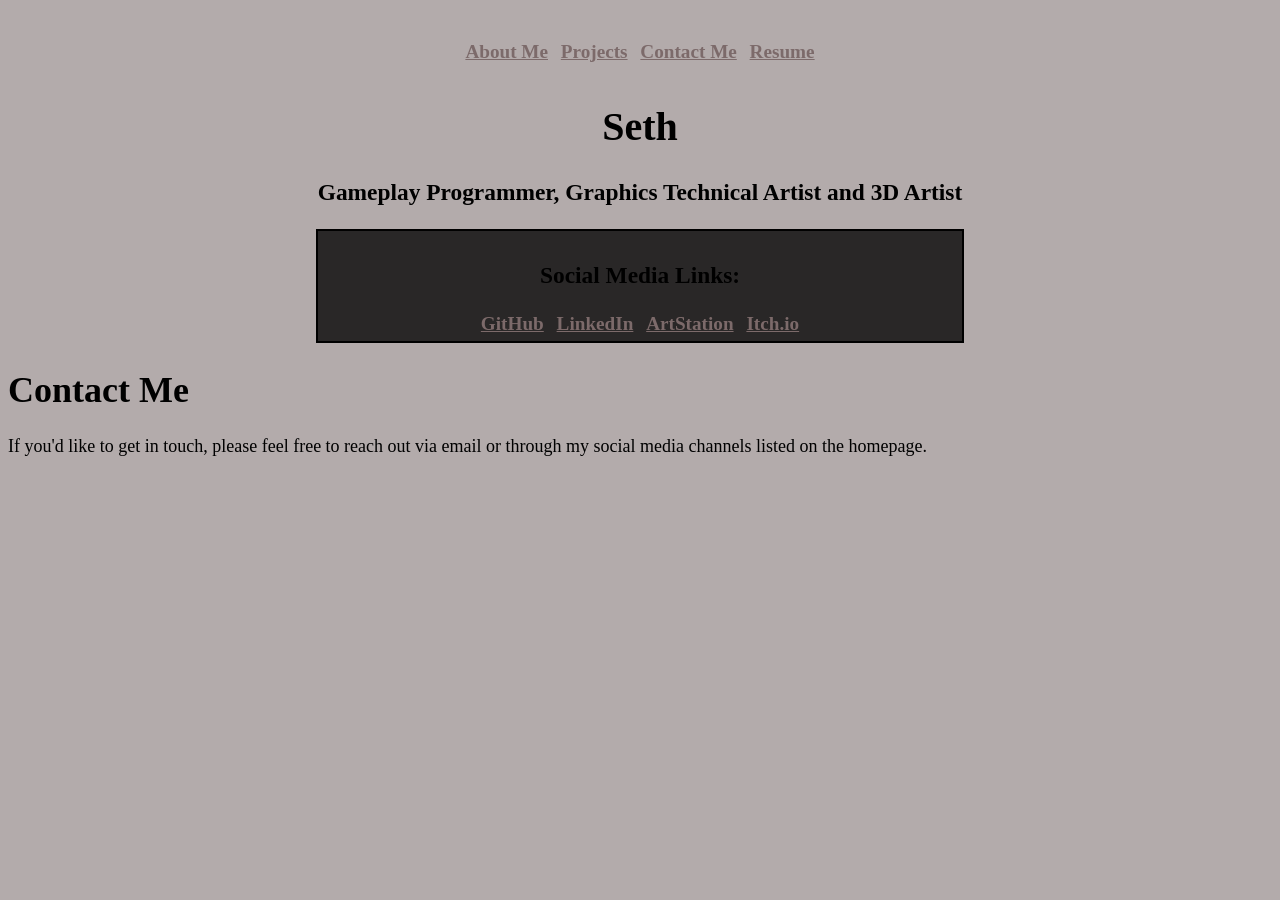
==== ContactPage.html @ 7e33dfeb "Start working on portfolio" ====
<!DOCTYPE html>
<html lang="en">
<head>
    <meta charset="UTF-8">
    <meta name="viewport" content="width=device-width, initial-scale=1.0">
    <title>Contact Page</title>

    <!-- Injecting CSS Code -->
    <link rel="stylesheet" href="HomePage.css">

</head>
<body>

     <header>

        <!-- Page Links -->
        <div class="PageLinks">
            <nav>
                <ul>
                    
                    <li><a href="HomePage.html">About Me</a></li>
                    <li><a href="PortfolioPage.html">Projects</a></li>
                    <li><a href="ContactPage.html">Contact Me</a></li>     
                    <li><a href="ResumePage.html">Resume</a></li> 
                    
                </ul>
            </nav>
        </div>

        <div class="AboutMyself">
            <h1>Seth</h1>
            <h3>Gameplay Programmer, Graphics Technical Artist and 3D Artist</h3>
            <!-- <p>This is the homepage of Seth's portfolio. Here you can find information about Seth's projects, skills, and contact details.</p> -->
        </div>

        <!-- Social Media Links -->
        <div class="SocialMediaLinks">
            <h3>Social Media Links:</h3>

            <nav>
                <ul>
                    
                    <li><a href="https://github.com/StrayGarden">GitHub</a></li>
                    <li><a href="https://www.linkedin.com/in/seth-kolb-27b193295/">LinkedIn</a></li>
                    <li><a href="https://www.artstation.com/strayife">ArtStation</a></li>
                    <li><a href="https://strayife.itch.io">Itch.io</a></li>
                    
                </ul>
            </nav>
        </div>


        

    </header>
    

    <div class="ContactIntro">
        
        <h1>Contact Me</h1>
        <p>If you'd like to get in touch, please feel free to reach out via email or through my social media channels listed on the homepage.</p>

    </div>


    
</body>
</html>
---- HomePage.css ----
/*  */


/* Media Queries */
@media (prefers-color-scheme: dark)
{


    header, body
    {
        background-color:  rgb(49, 47, 47);

        color: antiquewhite;
    }   


}

@media (prefers-color-scheme: light)
{


    header, body
    {
        background-color: rgb(179, 171, 171);

        color: rgb(0, 0, 0);
    }   


}


/*  */
/* Header Stuff */
/*  */


html
{

  /* creates a scrollbar when content overflows */
    overflow: scroll;
    overflow-x: hidden;

}

header
{
  
    font-size: min(20px, 2vw);
    font-weight: bold;
    margin-bottom: min(35px, 2vw);
    text-align: center;

    
    /* color: rgb(0, 0, 0); */
}




.PageLinks nav
{

    margin-bottom: min(30px, 2vw);
    /* padding: min(2px, 0.5vw); */
    

}


    
nav ul
{
  
    list-style-type: none;
    padding: 0;
    margin: 0;
    display: flex;
    justify-content: space-around;
    text-align: left;
    direction: ltr;
    font-size: min(20px, 1.5vw);

}

/* unvisited link */
a:link 
{
  color: rgb(124, 106, 106);
}

/* visited link */
a:visited 
{
  color: purple;
}

/* mouse over link */
a:hover 
{
  color: blue;
}

/* selected link */
a:active 
{
  color: green;
}


/* Custom Header */

.PageLinks ul
{

  
    display: flex;
    justify-content: center;
    align-items: center;
    list-style: none;
    margin: min(40px, 5%);
    padding: min(0px, 0.5vw);
    gap: min(24px, 1vw);
    

     
    /* text-align: center; */

    /* display: table; */

   


}

.AboutMyself
{
    margin: 0;
    margin-top: 20px;
    padding: 0;
    text-align: center;

}



/* .SocialMediaLinks
{
    margin: min(40px, 5%);
    padding: 0;
    text-align: center;

} */

.SocialMediaLinks 
{

    
    margin: min(15px, 2vw);
    margin-block: min(15px, 2vw);
    margin-inline: auto;

    border: 2px solid rgb(0, 0, 0);

    width: clamp(300px, 50%, 850px);
    height: clamp(120px, 20%, 180px);

    padding: min(6px, 0.5vw);
    text-align: center;
    background-color: rgb(41, 39, 39);

    

    
}

.SocialMediaLinks h2
{
    margin: 0;
    padding: 0;
    font-size: min(22px, 2vw);

}

.SocialMediaLinks ul
{
  
    display: flex;
    justify-content: center;
    align-items: center;
    list-style: none;
    padding: 0;
    text-align: center;
    gap: min(50px, 1vw);

}




/*  */
/* Custom Body Stuff */
/*  */

body 
{

    margin-top: min(35px, 2vw);
    font-size: min(18px, 1.5vw);
    line-height: 1.2;
    
}

body h2
{
    margin-top: min(30px, 2vw);
    margin-bottom: min(15px, 1.5vw);
    font-size: min(24px, 2.5vw);

}


.MoreAboutMe, .SoftwareDevelopmentExperience, .GameDesignExperience, .ProgrammingExperience, .ArtExperience
{

    /* box background and border */
    border: 2px solid rgb(0, 0, 0);
    background-color: rgb(41, 39, 39);

    width: clamp(500px, 50%, 1200px);
    height: clamp(140px, 20%, 195px);

    margin: min(20px, 2vw);
    padding: min(10px, 1vw);

}
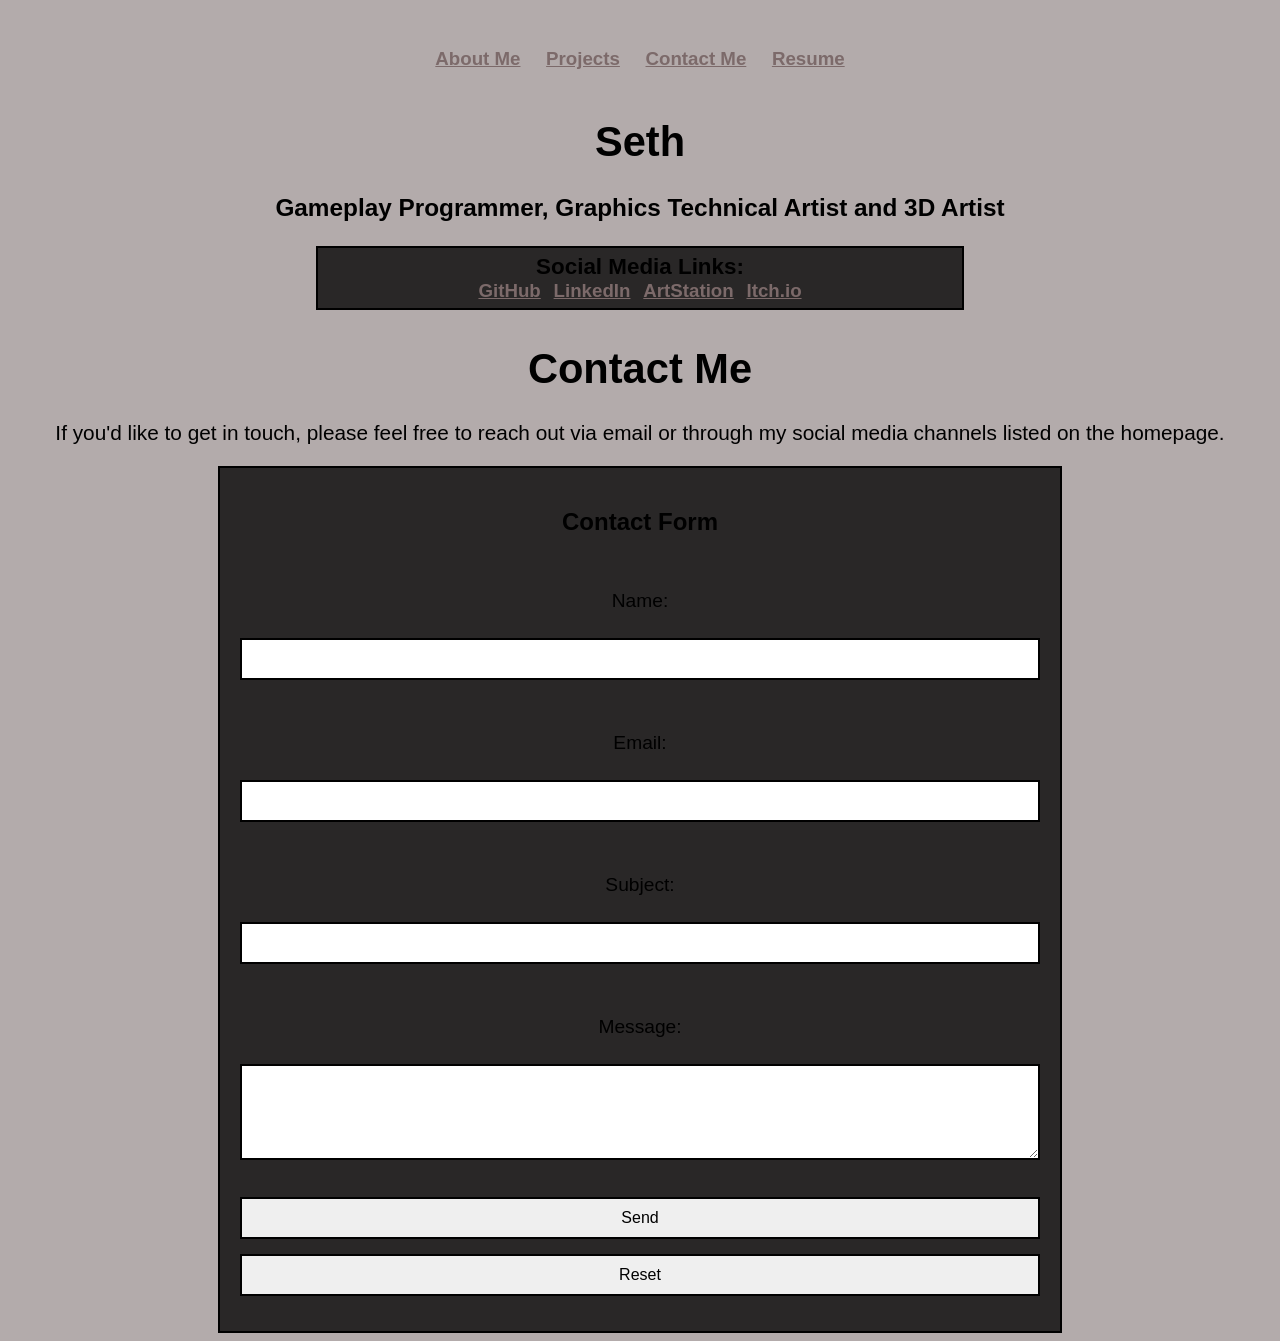
==== commit 5905168e: "Working on index CSS and Other Pages" ====
--- a/ContactPage.html
+++ b/ContactPage.html
@@ -6,7 +6,9 @@
     <title>Contact Page</title>
 
     <!-- Injecting CSS Code -->
-    <link rel="stylesheet" href="HomePage.css">
+
+    <link rel="stylesheet" href="header.css">
+    <link rel="stylesheet" href="ContactPage.css">
 
 </head>
 <body>
@@ -18,7 +20,7 @@
             <nav>
                 <ul>
                     
-                    <li><a href="HomePage.html">About Me</a></li>
+                    <li><a href="index.html">About Me</a></li>
                     <li><a href="PortfolioPage.html">Projects</a></li>
                     <li><a href="ContactPage.html">Contact Me</a></li>     
                     <li><a href="ResumePage.html">Resume</a></li> 
@@ -63,6 +65,33 @@
     </div>
 
 
+    <!-- Contact Form -->
+    <div class="ContactForm">
+        
+        <h2>Contact Form</h2>
+        <form action="mailto:your-email@example.com" method="post" enctype="text/plain">
+
+            <label for="name"> <p>Name:</p></label><br>
+            <input type="text" id="name" name="name" required><br><br>
+
+            <label for="email"><p>Email:</p></label><br>
+            <input type="email" id="email" name="email" required><br><br>
+
+            <label for="subject"><p>Subject:</p></label><br>
+            <input type="text" id="subject" name="subject" required><br><br>
+
+            <label for="message"><p>Message:</p></label><br>
+            <textarea id="message" name="message" rows="4" required></textarea><br><br>
+
+
+            <input type="submit" value="Send">
+            <input type="reset" value="Reset">
+
+        
+
+    </div>
+
+
     
 </body>
 </html>
--- a/header.css
+++ b/header.css
@@ -0,0 +1,200 @@
+
+
+/*  */
+/* Media Queries for Light and Dark Mode */
+/*  */
+@media (prefers-color-scheme: dark)
+{
+
+
+    header, body
+    {
+        background-color:  rgb(49, 47, 47);
+
+        color: antiquewhite;
+    }   
+
+
+}
+
+@media (prefers-color-scheme: light)
+{
+
+
+    header, body
+    {
+        background-color: rgb(179, 171, 171);
+
+        color: rgb(0, 0, 0);
+    }   
+
+
+}
+
+
+
+
+
+
+
+
+/*  */
+/* Header Stuff */
+/*  */
+
+
+html
+{
+
+  /* creates a scrollbar when content overflows */
+    overflow: scroll;
+    overflow-x: hidden;
+
+}
+
+header
+{
+  
+    font-size: min(1.3rem, 4vw);
+    font-weight: bold;
+    margin-bottom: min(35px, 3vw);
+    text-align: center;
+
+    height: min(2em, 80%, 2.5vw);
+
+    
+    /* color: rgb(0, 0, 0); */
+}
+
+
+
+
+.PageLinks nav
+{
+
+    margin-bottom: min(30px, 2vw);
+    /* padding: min(2px, 0.5vw); */
+    
+
+}
+
+
+    
+nav ul
+{
+  
+    list-style-type: none;
+    padding: 0;
+    margin: 0;
+    display: flex;
+    justify-content: space-around;
+    text-align: left;
+    direction: ltr;
+    font-size: min(2.4em, 90%, 4.8vw);
+
+}
+
+/* unvisited link */
+a:link 
+{
+  color: rgb(124, 106, 106);
+}
+
+/* visited link */
+a:visited 
+{
+  color: purple;
+}
+
+/* mouse over link */
+a:hover 
+{
+  color: blue;
+}
+
+/* selected link */
+a:active 
+{
+  color: green;
+}
+
+
+/* Custom Header */
+
+.PageLinks ul
+{
+
+  
+    display: flex;
+    justify-content: center;
+    align-items: center;
+    list-style: none;
+    margin: min(3rem, 5%);
+    padding: min(0px, 0.5vw);
+    gap: min(3rem, 2vw);
+    
+
+     
+    /* text-align: center; */
+
+    /* display: table; */
+
+   
+
+
+}
+
+.AboutMyself
+{
+    margin: 0;
+    margin-top: 20px;
+    padding: 0;
+    text-align: center;
+
+}
+
+
+.SocialMediaLinks 
+{
+
+    
+    margin: min(15px, 2vw);
+    margin-block: min(15px, 2vw);
+    margin-inline: auto;
+
+    
+
+    width: clamp(370px, 50%, 850px);
+    height: clamp(120px, 20%, 180px);
+
+    padding: min(6px, 0.5vw);
+    text-align: center;
+
+    border: 2px solid rgb(0, 0, 0);
+    background-color: rgb(41, 39, 39);
+
+    
+
+    
+}
+
+.SocialMediaLinks h3
+{
+    margin: 0;
+    padding: 0;
+    font-size: min(1.4rem, 2.6vw);
+
+}
+
+.SocialMediaLinks ul
+{
+  
+    display: flex;
+    justify-content: center;
+    align-items: center;
+    list-style: none;
+    padding: 0;
+    text-align: center;
+    gap: min(50px, 1vw);
+
+}
--- a/ContactPage.css
+++ b/ContactPage.css
@@ -0,0 +1,58 @@
+
+
+body
+{
+    font-family: 'Gill Sans', 'Gill Sans MT', Calibri, 'Trebuchet MS', sans-serif;
+}
+
+
+.ContactIntro 
+{
+    text-align: center;
+    margin-bottom: 20px;
+    font-size: min(1.3rem, 2vw);
+}
+
+.ContactForm 
+{
+    display: flex;
+    flex-direction: column;
+    max-width: 800px;
+    text-align: center;
+    margin: auto;
+
+
+    border: 2px solid rgb(0, 0, 0);
+    background-color: rgb(41, 39, 39);
+
+    padding: min(20px, 2vw);
+
+
+    gap: min(15px, 2vw);
+}
+
+.ContactForm  p
+{
+    font-size: min(1.2rem, 2vw);
+    margin-bottom: min(8px, 1.5vw);
+}
+
+.ContactForm input, .ContactForm textarea 
+{
+    width: 100%;
+    padding: min(10px, 1.5vw);
+    margin-bottom: min(15px, 2vw);
+    border: 2px solid rgb(0, 0, 0);
+    font-size: min(1rem, 1.8vw);
+    font-family: Arial, sans-serif;
+    box-sizing: border-box;
+}
+.ContactForm button 
+{
+    padding: min(10px, 1.5vw) min(20px, 2vw);
+    background-color: rgb(70, 130, 180);
+    color: white;
+    border: none;
+    font-size: min(1.2rem, 2vw);
+    cursor: pointer;
+}
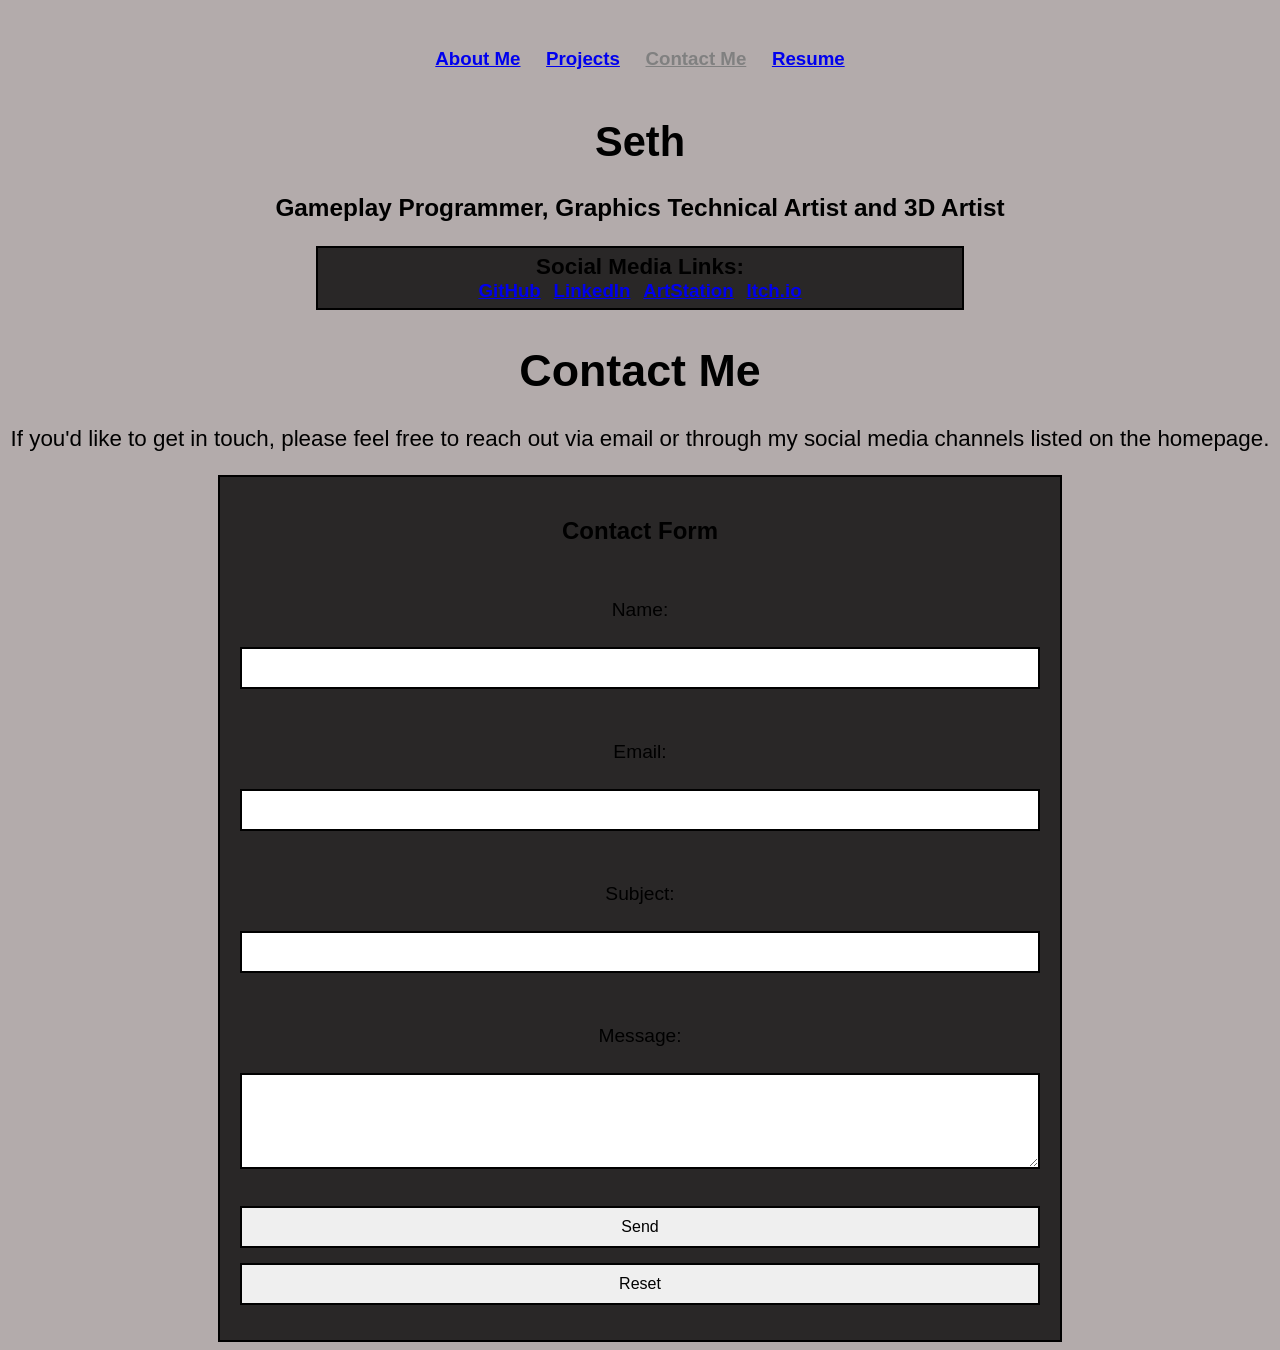
==== commit c68bcdb1: "Working with Javascript" ====
--- a/ContactPage.html
+++ b/ContactPage.html
@@ -13,42 +13,20 @@
 </head>
 <body>
 
-     <header>
+        <header>
 
         <!-- Page Links -->
         <div class="PageLinks">
-            <nav>
-                <ul>
-                    
-                    <li><a href="index.html">About Me</a></li>
-                    <li><a href="PortfolioPage.html">Projects</a></li>
-                    <li><a href="ContactPage.html">Contact Me</a></li>     
-                    <li><a href="ResumePage.html">Resume</a></li> 
-                    
-                </ul>
-            </nav>
+            
         </div>
 
         <div class="AboutMyself">
-            <h1>Seth</h1>
-            <h3>Gameplay Programmer, Graphics Technical Artist and 3D Artist</h3>
-            <!-- <p>This is the homepage of Seth's portfolio. Here you can find information about Seth's projects, skills, and contact details.</p> -->
+
         </div>
 
         <!-- Social Media Links -->
         <div class="SocialMediaLinks">
-            <h3>Social Media Links:</h3>
 
-            <nav>
-                <ul>
-                    
-                    <li><a href="https://github.com/StrayGarden">GitHub</a></li>
-                    <li><a href="https://www.linkedin.com/in/seth-kolb-27b193295/">LinkedIn</a></li>
-                    <li><a href="https://www.artstation.com/strayife">ArtStation</a></li>
-                    <li><a href="https://strayife.itch.io">Itch.io</a></li>
-                    
-                </ul>
-            </nav>
         </div>
 
 
@@ -69,7 +47,7 @@
     <div class="ContactForm">
         
         <h2>Contact Form</h2>
-        <form action="mailto:your-email@example.com" method="post" enctype="text/plain">
+        <form action="mailto:my-email@example.com" method="post" enctype="text/plain">
 
             <label for="name"> <p>Name:</p></label><br>
             <input type="text" id="name" name="name" required><br><br>
@@ -92,6 +70,8 @@
     </div>
 
 
+    <!-- Injecting JavaScript Code -->
+    <script src="header.js" ></script>
     
 </body>
 </html>
--- a/header.css
+++ b/header.css
@@ -30,6 +30,14 @@
 
 
 }
+
+
+
+/* @media only screen and (max-width:2160px) and (min-width: 1080px)
+{ 
+
+    
+} */
 
 
 
@@ -97,25 +105,25 @@
 /* unvisited link */
 a:link 
 {
-  color: rgb(124, 106, 106);
+  color: white(124, 106, 106);
 }
 
 /* visited link */
 a:visited 
 {
-  color: purple;
+  color: white;
 }
 
 /* mouse over link */
 a:hover 
 {
-  color: blue;
+  color: rgb(134, 73, 129);
 }
 
 /* selected link */
 a:active 
 {
-  color: green;
+  color: rgb(57, 147, 231);
 }
 
 
--- a/ContactPage.css
+++ b/ContactPage.css
@@ -10,7 +10,7 @@
 {
     text-align: center;
     margin-bottom: 20px;
-    font-size: min(1.3rem, 2vw);
+    font-size: min(1.4rem, 2.2vw);
 }
 
 .ContactForm 
